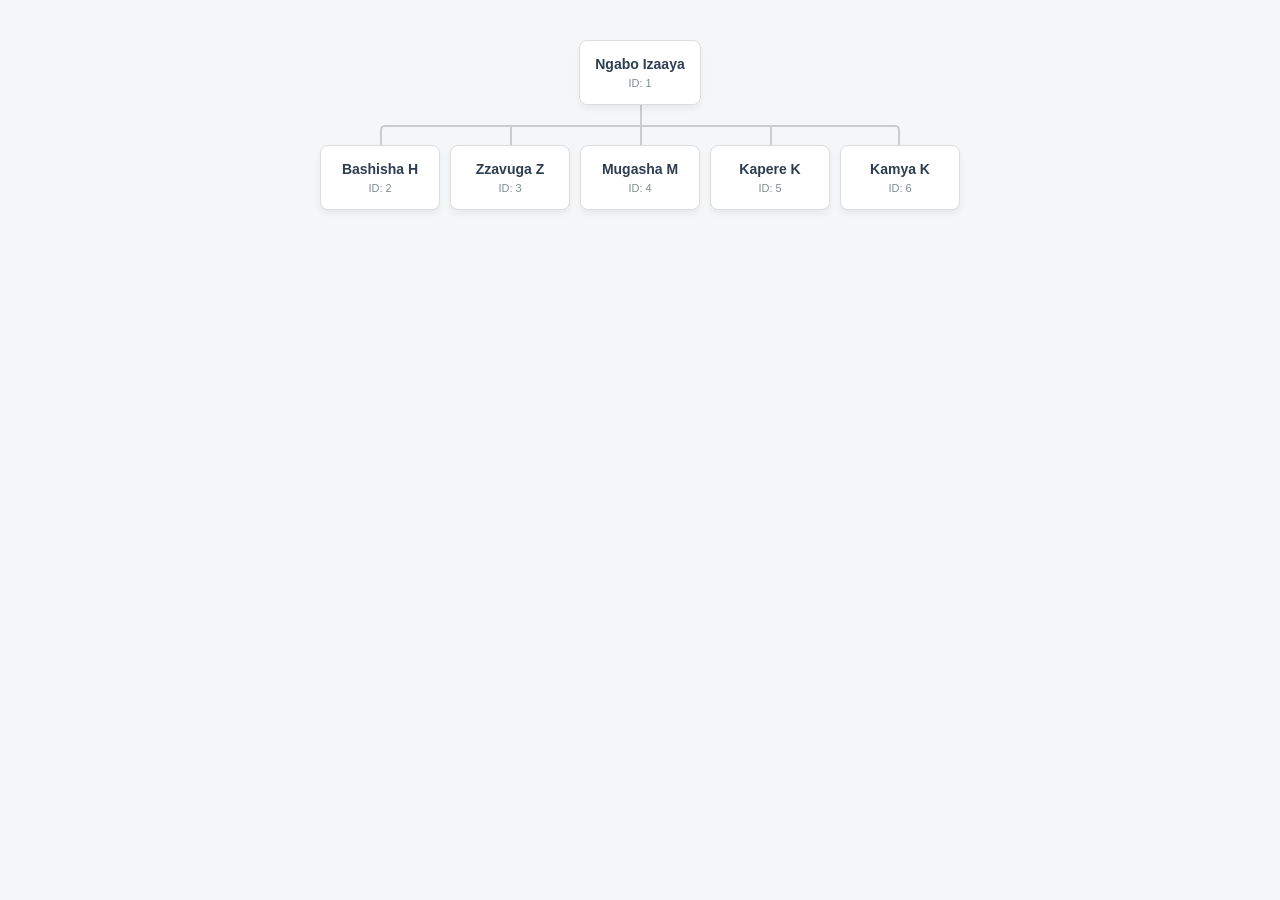
==== index.html @ b03f8513 "next" ====
<!DOCTYPE html>
<html lang="en">
<head>
    <meta charset="UTF-8">
    <meta name="viewport" content="width=device-width, initial-scale=1.0">
    <title>Responsive Family Tree</title>
    <style>
        /* --- 1. Basic Reset & Layout --- */
        * { box-sizing: border-box; margin: 0; padding: 0; }
        body {
            font-family: 'Segoe UI', Tahoma, Geneva, Verdana, sans-serif;
            background-color: #f4f6f8;
            padding: 20px;
            display: flex;
            justify-content: center;
        }

        /* --- 2. Tree Container (Scrollable) --- */
        .tree-container {
            width: 100%;
            overflow-x: auto; /* Allows scrolling on small screens */
            padding-bottom: 50px;
            text-align: center;
        }

        /* --- 3. The Tree CSS Logic --- */
        .tree ul {
            padding-top: 20px; 
            position: relative;
            transition: all 0.5s;
            display: flex;
            justify-content: center;
        }

        .tree li {
            float: left; text-align: center;
            list-style-type: none;
            position: relative;
            padding: 20px 5px 0 5px;
            transition: all 0.5s;
        }

        /* Connecting Lines (Vertical & Horizontal) */
        .tree li::before, .tree li::after {
            content: '';
            position: absolute; top: 0; right: 50%;
            border-top: 2px solid #ccc;
            width: 50%; height: 20px;
        }
        .tree li::after {
            right: auto; left: 50%;
            border-left: 2px solid #ccc;
        }

        /* Remove lines for single/first/last children to clean up look */
        .tree li:only-child::after, .tree li:only-child::before {
            display: none;
        }
        .tree li:only-child { padding-top: 0; }
        .tree li:first-child::before, .tree li:last-child::after {
            border: 0 none;
        }
        
        /* The Vertical line leading to the child UL */
        .tree li:last-child::before{
            border-right: 2px solid #ccc;
            border-radius: 0 5px 0 0;
        }
        .tree li:first-child::after{
            border-radius: 5px 0 0 0;
        }

        /* Line dropping down from parent to children */
        .tree ul ul::before{
            content: '';
            position: absolute; top: 0; left: 50%;
            border-left: 2px solid #ccc;
            width: 0; height: 20px;
        }

        /* --- 4. The Person Card Styling --- */
        .card {
            background: white;
            border: 1px solid #ddd;
            padding: 15px;
            border-radius: 8px;
            display: inline-block;
            text-decoration: none;
            color: #333;
            box-shadow: 0 4px 6px rgba(0,0,0,0.05);
            transition: all 0.3s;
            min-width: 120px;
            z-index: 10;
            position: relative;
        }

        .card:hover {
            box-shadow: 0 8px 15px rgba(0,0,0,0.1);
            transform: translateY(-2px);
            border-color: #007bff;
        }

        .card h3 {
            font-size: 14px;
            font-weight: 700;
            color: #2c3e50;
            margin-bottom: 5px;
        }

        .card p {
            font-size: 11px;
            color: #7f8c8d;
        }

        .tag {
            font-size: 9px;
            padding: 2px 6px;
            border-radius: 4px;
            background: #e1ecf4;
            color: #39739d;
            margin-top: 5px;
            display: inline-block;
        }
    </style>
</head>
<body>

    <div class="tree-container">
        <div class="tree" id="family-tree">
            </div>
    </div>

<script>
    // --- 1. Your Data ---
    const rawData = {
      "items": [
        { "first_name": "Ngabo", "last_name": "Izaaya", "father_name": "", "id": 1, "created_at": "2025-11-29" },
        { "first_name": "Bashisha", "last_name": "H", "father_name": "Ngabo Izaaya", "id": 2 },
        { "first_name": "Zzavuga", "last_name": "Z", "father_name": "Ngabo Izaaya", "id": 3 },
        { "first_name": "Mugasha", "last_name": "M", "father_name": "Ngabo Izaaya", "id": 4 },
        { "first_name": "Kapere", "last_name": "K", "father_name": "Ngabo Izaaya", "id": 5 },
        { "first_name": "Kamya", "last_name": "K", "father_name": "Ngabo Izaaya", "id": 6 }
      ]
    };

    // --- 2. Logic to Convert Flat Data to Tree Structure ---
    function buildHierarchy(items) {
        const rootNodes = [];
        
        // Helper to get full name for comparison
        const getFullName = (item) => `${item.first_name} ${item.last_name}`.trim();

        items.forEach(person => {
            // Check if person has no father listed (Root)
            if (!person.father_name || person.father_name.trim() === "") {
                rootNodes.push(person);
            }
        });

        // Recursive function to find children
        function findChildren(parent) {
            const parentName = getFullName(parent);
            // Find items whose father_name matches this parent
            const children = items.filter(item => item.father_name === parentName);
            
            if (children.length > 0) {
                parent.children = children;
                children.forEach(child => findChildren(child)); // Recurse
            }
        }

        // Initialize the build
        rootNodes.forEach(root => findChildren(root));
        return rootNodes;
    }

    // --- 3. Logic to Render HTML from Tree Structure ---
    function renderTreeHTML(nodes) {
        if (!nodes || nodes.length === 0) return '';

        let html = '<ul>';
        
        nodes.forEach(node => {
            html += `
                <li>
                    <div class="card">
                        <h3>${node.first_name} ${node.last_name}</h3>
                        <p>ID: ${node.id}</p>
                        ${node.is_verified ? '<span class="tag">Verified</span>' : ''}
                    </div>
                    ${node.children ? renderTreeHTML(node.children) : ''}
                </li>
            `;
        });

        html += '</ul>';
        return html;
    }

    // --- 4. Execution ---
    const treeData = buildHierarchy(rawData.items);
    const treeHTML = renderTreeHTML(treeData);
    
    document.getElementById('family-tree').innerHTML = treeHTML;

</script>

</body>
</html>
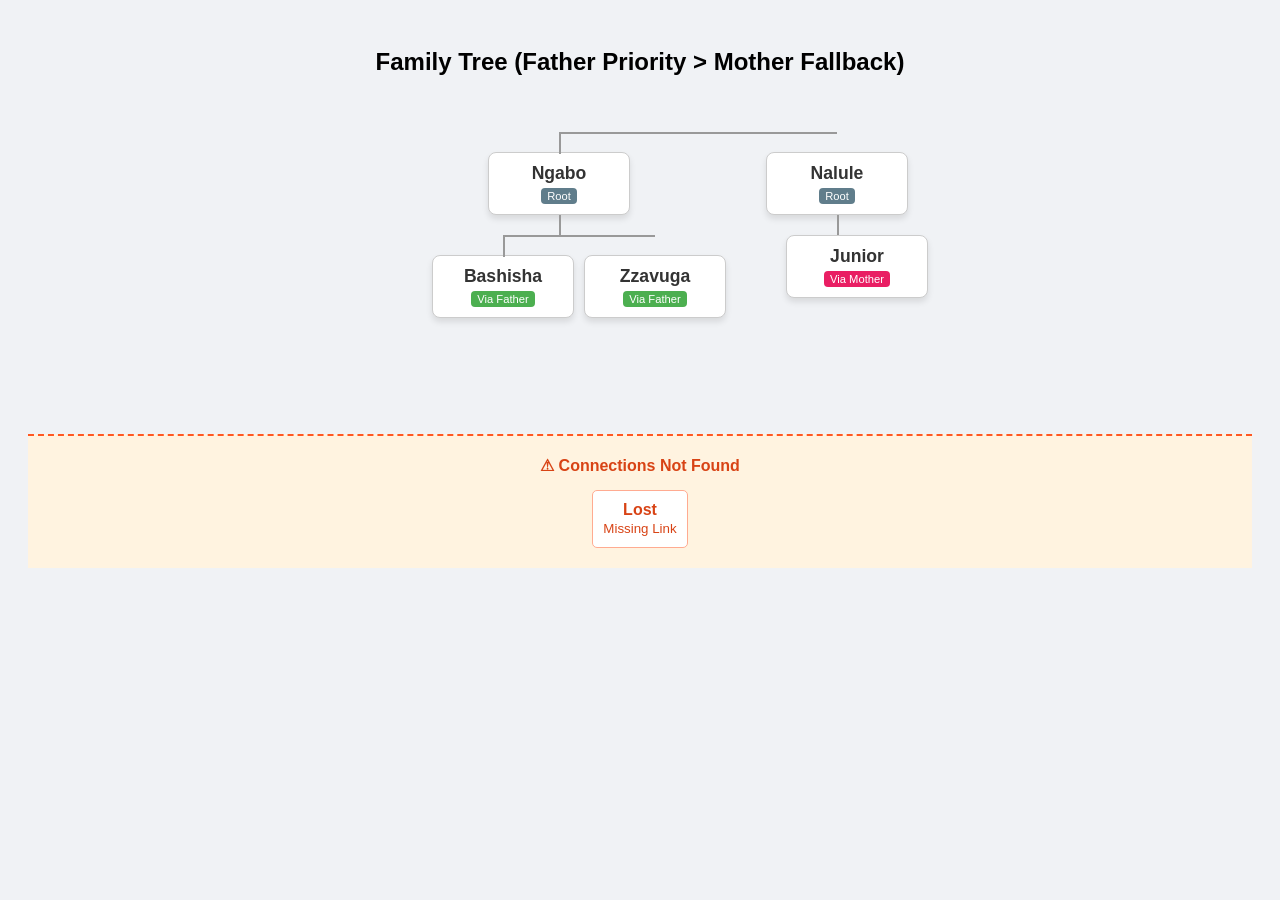
==== commit fa996a94: "Family tree" ====
--- a/index.html
+++ b/index.html
@@ -3,27 +3,29 @@
 <head>
     <meta charset="UTF-8">
     <meta name="viewport" content="width=device-width, initial-scale=1.0">
-    <title>Responsive Family Tree</title>
+    <title>Smart Family Tree (Father > Mother Fallback)</title>
     <style>
-        /* --- 1. Basic Reset & Layout --- */
-        * { box-sizing: border-box; margin: 0; padding: 0; }
+        /* --- General Layout --- */
         body {
             font-family: 'Segoe UI', Tahoma, Geneva, Verdana, sans-serif;
-            background-color: #f4f6f8;
+            background-color: #f0f2f5;
+            text-align: center;
             padding: 20px;
-            display: flex;
-            justify-content: center;
-        }
-
-        /* --- 2. Tree Container (Scrollable) --- */
-        .tree-container {
+        }
+
+        /* --- Tree Container --- */
+        .tree-wrapper {
             width: 100%;
-            overflow-x: auto; /* Allows scrolling on small screens */
-            padding-bottom: 50px;
-            text-align: center;
-        }
-
-        /* --- 3. The Tree CSS Logic --- */
+            overflow-x: auto;
+            padding-bottom: 60px;
+        }
+
+        .tree {
+            display: inline-block;
+            white-space: nowrap;
+            min-width: 100%;
+        }
+
         .tree ul {
             padding-top: 20px; 
             position: relative;
@@ -40,170 +42,223 @@
             transition: all 0.5s;
         }
 
-        /* Connecting Lines (Vertical & Horizontal) */
+        /* Connectors */
         .tree li::before, .tree li::after {
-            content: '';
-            position: absolute; top: 0; right: 50%;
-            border-top: 2px solid #ccc;
-            width: 50%; height: 20px;
-        }
-        .tree li::after {
-            right: auto; left: 50%;
-            border-left: 2px solid #ccc;
-        }
-
-        /* Remove lines for single/first/last children to clean up look */
-        .tree li:only-child::after, .tree li:only-child::before {
-            display: none;
-        }
+            content: ''; position: absolute; top: 0; right: 50%;
+            border-top: 2px solid #999; width: 50%; height: 20px;
+        }
+        .tree li::after { right: auto; left: 50%; border-left: 2px solid #999; }
+        .tree li:first-child::before { border: 0 none; }
+        .tree li:last-child::after { border: 0 none; }
+        .tree li:only-child::after, .tree li:only-child::before { display: none; }
         .tree li:only-child { padding-top: 0; }
-        .tree li:first-child::before, .tree li:last-child::after {
-            border: 0 none;
-        }
-        
-        /* The Vertical line leading to the child UL */
-        .tree li:last-child::before{
-            border-right: 2px solid #ccc;
-            border-radius: 0 5px 0 0;
-        }
-        .tree li:first-child::after{
-            border-radius: 5px 0 0 0;
-        }
-
-        /* Line dropping down from parent to children */
-        .tree ul ul::before{
-            content: '';
-            position: absolute; top: 0; left: 50%;
-            border-left: 2px solid #ccc;
-            width: 0; height: 20px;
-        }
-
-        /* --- 4. The Person Card Styling --- */
+        .tree ul ul::before {
+            content: ''; position: absolute; top: 0; left: 50%;
+            border-left: 2px solid #999; width: 0; height: 20px;
+        }
+
+        /* --- Person Card --- */
         .card {
+            border: 1px solid #ccc;
+            padding: 10px;
+            display: inline-block;
+            border-radius: 8px;
             background: white;
-            border: 1px solid #ddd;
-            padding: 15px;
-            border-radius: 8px;
-            display: inline-block;
-            text-decoration: none;
-            color: #333;
-            box-shadow: 0 4px 6px rgba(0,0,0,0.05);
-            transition: all 0.3s;
             min-width: 120px;
-            z-index: 10;
+            box-shadow: 0 4px 6px rgba(0,0,0,0.1);
             position: relative;
         }
-
+        
         .card:hover {
-            box-shadow: 0 8px 15px rgba(0,0,0,0.1);
-            transform: translateY(-2px);
-            border-color: #007bff;
-        }
-
-        .card h3 {
-            font-size: 14px;
-            font-weight: 700;
-            color: #2c3e50;
-            margin-bottom: 5px;
-        }
-
-        .card p {
-            font-size: 11px;
-            color: #7f8c8d;
-        }
-
-        .tag {
-            font-size: 9px;
+            background: #e3f2fd;
+            border-color: #2196f3;
+            transform: translateY(-3px);
+            transition: 0.3s;
+        }
+
+        .name { font-weight: 700; color: #333; font-size: 1.1em; }
+        .details { font-size: 0.85em; color: #666; margin-top: 5px; }
+        
+        /* Badges for connection type */
+        .badge {
+            font-size: 0.7em;
             padding: 2px 6px;
             border-radius: 4px;
-            background: #e1ecf4;
-            color: #39739d;
-            margin-top: 5px;
+            color: white;
             display: inline-block;
-        }
+            margin-top: 4px;
+        }
+        .badge-dad { background-color: #4caf50; } /* Green for Father link */
+        .badge-mom { background-color: #e91e63; } /* Pink for Mother link */
+        .badge-root { background-color: #607d8b; }
+
+        /* --- Missing / Orphan Section --- */
+        .orphan-zone {
+            margin-top: 40px;
+            border-top: 2px dashed #ff5722;
+            padding: 20px;
+            background: #fff3e0;
+            display: none; /* Hidden if empty */
+        }
+        .orphan-title { color: #d84315; font-weight: bold; margin-bottom: 15px; }
+        .orphan-list { display: flex; justify-content: center; gap: 10px; flex-wrap: wrap; }
+        
+        .orphan-card {
+            border: 1px solid #ffab91;
+            background: #fff;
+            padding: 10px;
+            border-radius: 5px;
+            color: #d84315;
+        }
+
     </style>
 </head>
 <body>
 
-    <div class="tree-container">
-        <div class="tree" id="family-tree">
-            </div>
+    <h2>Family Tree (Father Priority > Mother Fallback)</h2>
+
+    <div class="tree-wrapper">
+        <div class="tree" id="tree-root"></div>
     </div>
 
-<script>
-    // --- 1. Your Data ---
-    const rawData = {
-      "items": [
-        { "first_name": "Ngabo", "last_name": "Izaaya", "father_name": "", "id": 1, "created_at": "2025-11-29" },
-        { "first_name": "Bashisha", "last_name": "H", "father_name": "Ngabo Izaaya", "id": 2 },
-        { "first_name": "Zzavuga", "last_name": "Z", "father_name": "Ngabo Izaaya", "id": 3 },
-        { "first_name": "Mugasha", "last_name": "M", "father_name": "Ngabo Izaaya", "id": 4 },
-        { "first_name": "Kapere", "last_name": "K", "father_name": "Ngabo Izaaya", "id": 5 },
-        { "first_name": "Kamya", "last_name": "K", "father_name": "Ngabo Izaaya", "id": 6 }
-      ]
-    };
-
-    // --- 2. Logic to Convert Flat Data to Tree Structure ---
-    function buildHierarchy(items) {
-        const rootNodes = [];
-        
-        // Helper to get full name for comparison
-        const getFullName = (item) => `${item.first_name} ${item.last_name}`.trim();
-
-        items.forEach(person => {
-            // Check if person has no father listed (Root)
-            if (!person.father_name || person.father_name.trim() === "") {
-                rootNodes.push(person);
+    <div id="orphan-section" class="orphan-zone">
+        <div class="orphan-title">⚠ Connections Not Found</div>
+        <div class="orphan-list" id="orphan-list"></div>
+    </div>
+
+    <script>
+        // 1. DATA: Note I added a Mother-only scenario and an Orphan scenario
+        const apiData = {
+            "items": [
+                // The Main Father Line
+                { "first_name": "Ngabo", "last_name": "Izaaya", "father_name": "", "mother_name": "", "id": 1 },
+                { "first_name": "Bashisha", "last_name": "H", "father_name": "Ngabo Izaaya", "mother_name": "", "id": 2 },
+                { "first_name": "Zzavuga", "last_name": "Z", "father_name": "Ngabo Izaaya", "mother_name": "", "id": 3 },
+                
+                // NEW: Mother Logic Test
+                // 'Nalule' has no father listed, she is a Root.
+                { "first_name": "Nalule", "last_name": "Rose", "father_name": "", "mother_name": "", "id": 10 },
+                // 'Junior' lists 'Ngabo' (Father) but he DOES exist. 
+                // BUT, let's say Junior lists a Missing Father, but a Valid Mother.
+                { "first_name": "Junior", "last_name": "Rose", "father_name": "Missing Man", "mother_name": "Nalule Rose", "id": 11 },
+
+                // ORPHAN: Lists parents that don't exist in this JSON
+                { "first_name": "Lost", "last_name": "Soul", "father_name": "Unknown Guy", "mother_name": "Unknown Lady", "id": 99 }
+            ]
+        };
+
+        // 2. LOGIC
+        function buildTree(dataItems) {
+            const map = {};
+            const roots = [];
+            const orphans = [];
+
+            // A. Indexing: Create a map of "FullName -> Object"
+            dataItems.forEach((person, index) => {
+                person.fullName = `${person.first_name} ${person.last_name || ''}`.trim();
+                person.children = [];
+                person.connectionType = null; // To track if linked via Mom or Dad
+                map[person.fullName] = index;
+            });
+
+            // B. Linking
+            dataItems.forEach(person => {
+                const fatherName = (person.father_name || '').trim();
+                const motherName = (person.mother_name || '').trim();
+                
+                let isLinked = false;
+
+                // Priority 1: Try Father
+                if (fatherName && map[fatherName] !== undefined) {
+                    dataItems[map[fatherName]].children.push(person);
+                    person.connectionType = 'Father';
+                    isLinked = true;
+                } 
+                // Priority 2: Try Mother (Only if not linked to father)
+                else if (motherName && map[motherName] !== undefined) {
+                    dataItems[map[motherName]].children.push(person);
+                    person.connectionType = 'Mother';
+                    isLinked = true;
+                }
+
+                // C. Categorize Unlinked People
+                if (!isLinked) {
+                    // If they had NO parents listed, they are a Root
+                    if (!fatherName && !motherName) {
+                        person.connectionType = 'Root';
+                        roots.push(person);
+                    } else {
+                        // They had parents listed, but we couldn't find them in the map
+                        orphans.push(person);
+                    }
+                }
+            });
+
+            return { roots, orphans };
+        }
+
+        // 3. HTML GENERATION (Recursive)
+        function generateHtml(person) {
+            let badgeClass = '';
+            let badgeText = '';
+
+            // Visual badge logic
+            if (person.connectionType === 'Father') {
+                badgeClass = 'badge-dad';
+                badgeText = 'Via Father';
+            } else if (person.connectionType === 'Mother') {
+                badgeClass = 'badge-mom';
+                badgeText = 'Via Mother';
+            } else {
+                badgeClass = 'badge-root';
+                badgeText = 'Root';
             }
-        });
-
-        // Recursive function to find children
-        function findChildren(parent) {
-            const parentName = getFullName(parent);
-            // Find items whose father_name matches this parent
-            const children = items.filter(item => item.father_name === parentName);
-            
-            if (children.length > 0) {
-                parent.children = children;
-                children.forEach(child => findChildren(child)); // Recurse
-            }
-        }
-
-        // Initialize the build
-        rootNodes.forEach(root => findChildren(root));
-        return rootNodes;
-    }
-
-    // --- 3. Logic to Render HTML from Tree Structure ---
-    function renderTreeHTML(nodes) {
-        if (!nodes || nodes.length === 0) return '';
-
-        let html = '<ul>';
-        
-        nodes.forEach(node => {
-            html += `
+
+            let html = `
                 <li>
                     <div class="card">
-                        <h3>${node.first_name} ${node.last_name}</h3>
-                        <p>ID: ${node.id}</p>
-                        ${node.is_verified ? '<span class="tag">Verified</span>' : ''}
+                        <div class="name">${person.first_name}</div>
+                        <div class="badge ${badgeClass}">${badgeText}</div>
                     </div>
-                    ${node.children ? renderTreeHTML(node.children) : ''}
-                </li>
             `;
-        });
-
-        html += '</ul>';
-        return html;
-    }
-
-    // --- 4. Execution ---
-    const treeData = buildHierarchy(rawData.items);
-    const treeHTML = renderTreeHTML(treeData);
-    
-    document.getElementById('family-tree').innerHTML = treeHTML;
-
-</script>
-
+
+            if (person.children.length > 0) {
+                html += '<ul>';
+                person.children.forEach(child => {
+                    html += generateHtml(child);
+                });
+                html += '</ul>';
+            }
+
+            html += '</li>';
+            return html;
+        }
+
+        // 4. INIT
+        const { roots, orphans } = buildTree(apiData.items);
+        const treeContainer = document.getElementById('tree-root');
+        
+        // Render Tree
+        if (roots.length > 0) {
+            let ul = document.createElement('ul');
+            roots.forEach(root => {
+                ul.innerHTML += generateHtml(root);
+            });
+            treeContainer.appendChild(ul);
+        }
+
+        // Render Orphans
+        if (orphans.length > 0) {
+            document.getElementById('orphan-section').style.display = 'block';
+            const orphanList = document.getElementById('orphan-list');
+            orphans.forEach(o => {
+                const div = document.createElement('div');
+                div.className = 'orphan-card';
+                div.innerHTML = `<strong>${o.first_name}</strong><br><small>Missing Link</small>`;
+                orphanList.appendChild(div);
+            });
+        }
+
+    </script>
 </body>
 </html>
